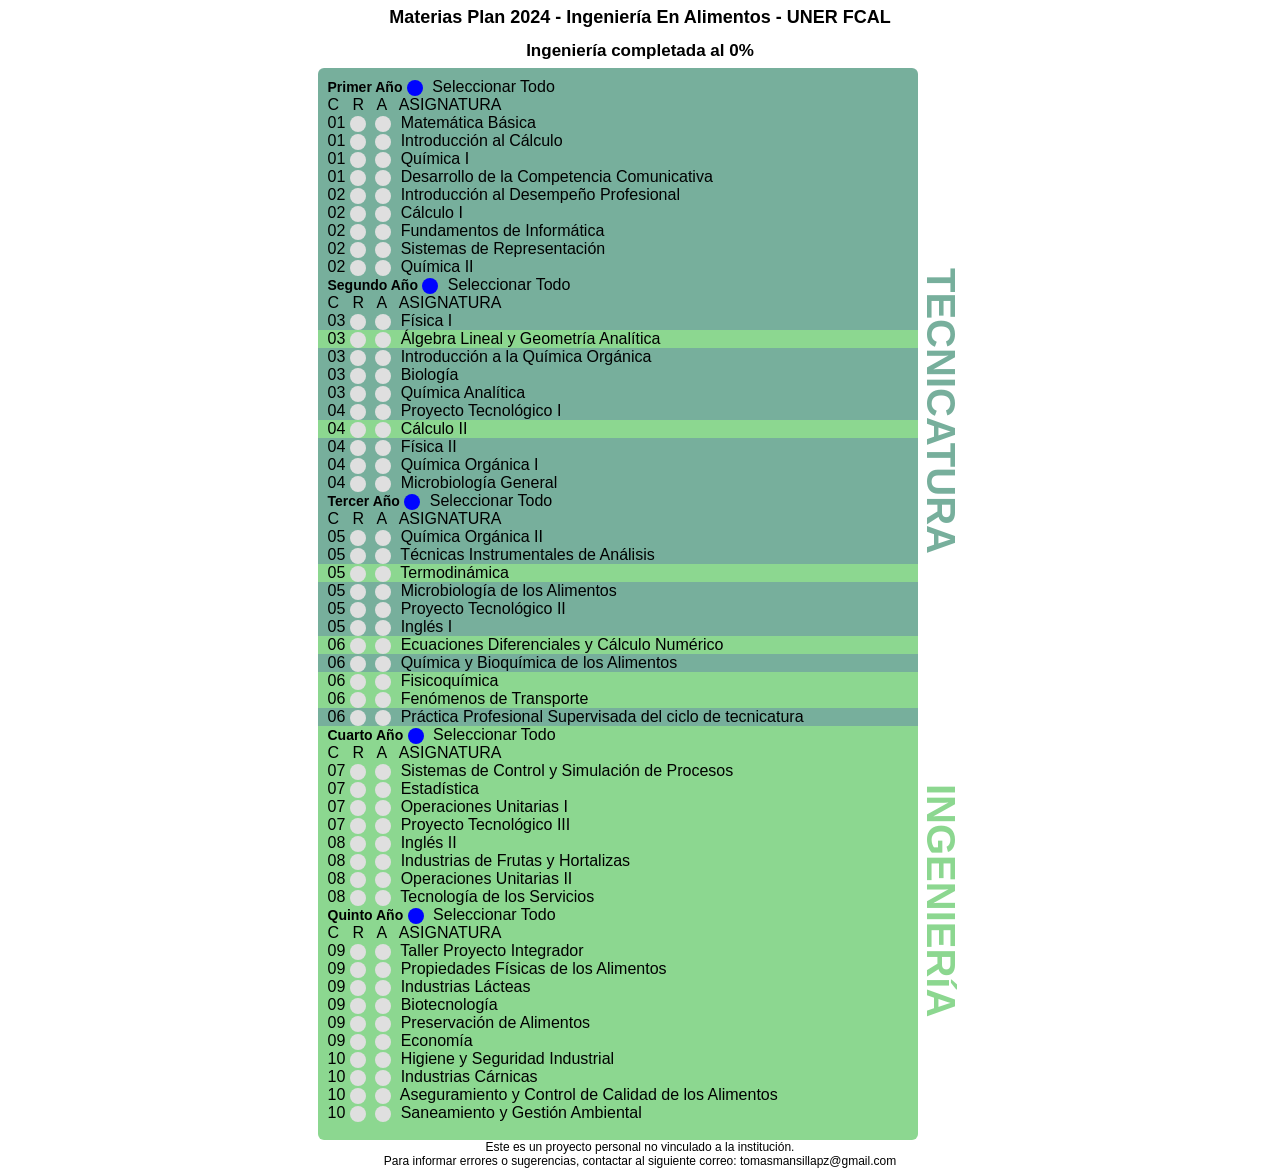
==== ali.html @ 965e3a56 "Add files via upload" ====
<!DOCTYPE html>
<html lang="es">
<head>
  <meta charset="UTF-8">
  <meta name="viewport" content="width=device-width, initial-scale=1.0">
  <title>Materias Ing. Ali.</title>
  <link rel="stylesheet" href="common.css" />
</head>
<body>
  <h1>Materias Plan 2024 - Ingeniería En Alimentos - UNER FCAL</h1>
  <h2 id="r1">Ingeniería completada al 0%</h2>

  <div class="container-principal">
    <div class="opciones">
      <div class="fondo-tecnicatura">
        <label id="t">Primer Año</label>
        <input class="checkbox-anio" type="checkbox" id="selectPrimerAnio"><label> Seleccionar Todo</label><br>
        <label>C&nbsp;&nbsp;&nbsp;R&nbsp;&nbsp;&nbsp;A&nbsp;&nbsp;&nbsp;ASIGNATURA</label><br>
        <label>01</label>
        <input class="checkbox-materia-r" type="checkbox" id="mb_j">
        <input class="checkbox-materia-a" type="checkbox" id="mb_i">
        <label id="mb"> Matemática Básica</label><br>
        <label>01</label>
        <input class="checkbox-materia-r" type="checkbox" id="ic_j">
        <input class="checkbox-materia-a" type="checkbox" id="ic_i">
        <label id="ic"> Introducción al Cálculo</label><br>
        <label>01</label>
        <input class="checkbox-materia-r" type="checkbox" id="q1_j">
        <input class="checkbox-materia-a" type="checkbox" id="q1_i">
        <label id="q1"> Química I</label><br>
        <label>01</label>
        <input class="checkbox-materia-r" type="checkbox" id="dcc_j">
        <input class="checkbox-materia-a" type="checkbox" id="dcc_i">
        <label id="dcc"> Desarrollo de la Competencia Comunicativa</label><br>
        <label>02</label>
        <input class="checkbox-materia-r" type="checkbox" disabled="disabled" id="idp_j">
        <input class="checkbox-materia-a" type="checkbox" disabled="disabled" id="idp_i">
        <label id="idp"> Introducción al Desempeño Profesional</label><br>
        <label>02</label>
        <input class="checkbox-materia-r" type="checkbox" disabled="disabled" id="c1_j">
        <input class="checkbox-materia-a" type="checkbox" disabled="disabled" id="c1_i">
        <label id="c1"> Cálculo I</label><br>
        <label>02</label>
        <input class="checkbox-materia-r" type="checkbox" disabled="disabled" id="fi_j">
        <input class="checkbox-materia-a" type="checkbox" disabled="disabled" id="fi_i">
        <label id="fi"> Fundamentos de Informática</label><br>
        <label>02</label>
        <input class="checkbox-materia-r" type="checkbox" disabled="disabled" id="sr_j">
        <input class="checkbox-materia-a" type="checkbox" disabled="disabled" id="sr_i">
        <label id="sr"> Sistemas de Representación</label><br>
        <label>02</label>
        <input class="checkbox-materia-r" type="checkbox" disabled="disabled" id="q2_j">
        <input class="checkbox-materia-a" type="checkbox" disabled="disabled" id="q2_i">
        <label id="q2"> Química II</label><br>
        <label id="t">Segundo Año</label>
        <input class="checkbox-anio" type="checkbox" id="selectSegundoAnio"><label> Seleccionar Todo</label><br>
        <label>C&nbsp;&nbsp;&nbsp;R&nbsp;&nbsp;&nbsp;A&nbsp;&nbsp;&nbsp;ASIGNATURA</label><br>
        <label>03</label>
        <input class="checkbox-materia-r" type="checkbox" disabled="disabled" id="f1_j">
        <input class="checkbox-materia-a" type="checkbox" disabled="disabled" id="f1_i">
        <label id="f1"> Física I</label><br>
      </div>
      <div class="fondo-ingenieria-intermedio">
        <label>03</label>
        <input class="checkbox-materia-r" type="checkbox" disabled="disabled" id="alga_j">
        <input class="checkbox-materia-a" type="checkbox" disabled="disabled" id="alga_i">
        <label id="alga"> Álgebra Lineal y Geometría Analítica</label><br>
      </div>
      <div class="fondo-tecnicatura-intermedio">
        <label>03</label>
        <input class="checkbox-materia-r" type="checkbox" disabled="disabled" id="iqo_j">
        <input class="checkbox-materia-a" type="checkbox" disabled="disabled" id="iqo_i">
        <label id="iqo"> Introducción a la Química Orgánica</label><br>
        <label>03</label>
        <input class="checkbox-materia-r" type="checkbox" disabled="disabled" id="bio_j">
        <input class="checkbox-materia-a" type="checkbox" disabled="disabled" id="bio_i">
        <label id="bio"> Biología</label><br>
        <label>03</label>
        <input class="checkbox-materia-r" type="checkbox" disabled="disabled" id="qa_j">
        <input class="checkbox-materia-a" type="checkbox" disabled="disabled" id="qa_i">
        <label id="qa"> Química Analítica</label><br>
        <label>04</label>
        <input class="checkbox-materia-r" type="checkbox" disabled="disabled" id="pt1_j">
        <input class="checkbox-materia-a" type="checkbox" disabled="disabled" id="pt1_i">
        <label id="pt1"> Proyecto Tecnológico I</label><br>
      </div>
      <div class="fondo-ingenieria-intermedio">
        <label>04</label>
        <input class="checkbox-materia-r" type="checkbox" disabled="disabled" id="c2_j">
        <input class="checkbox-materia-a" type="checkbox" disabled="disabled" id="c2_i">
        <label id="c2"> Cálculo II</label><br>
      </div>
      <div class="fondo-tecnicatura-intermedio">
        <label>04</label>
        <input class="checkbox-materia-r" type="checkbox" disabled="disabled" id="f2_j">
        <input class="checkbox-materia-a" type="checkbox" disabled="disabled" id="f2_i">
        <label id="f2"> Física II</label><br>
        <label>04</label>
        <input class="checkbox-materia-r" type="checkbox" disabled="disabled" id="qo1_j">
        <input class="checkbox-materia-a" type="checkbox" disabled="disabled" id="qo1_i">
        <label id="qo1"> Química Orgánica I</label><br>
        <label>04</label>
        <input class="checkbox-materia-r" type="checkbox" disabled="disabled" id="mg_j">
        <input class="checkbox-materia-a" type="checkbox" disabled="disabled" id="mg_i">
        <label id="mg"> Microbiología General</label><br>
        <label id="t">Tercer Año</label>
        <input class="checkbox-anio" type="checkbox" id="selectTercerAnio"><label> Seleccionar Todo</label><br>
        <label>C&nbsp;&nbsp;&nbsp;R&nbsp;&nbsp;&nbsp;A&nbsp;&nbsp;&nbsp;ASIGNATURA</label><br>
        <label>05</label>
        <input class="checkbox-materia-r" type="checkbox" disabled="disabled" id="qo2_j">
        <input class="checkbox-materia-a" type="checkbox" disabled="disabled" id="qo2_i">
        <label id="qo2"> Química Orgánica II</label><br>
        <label>05</label>
        <input class="checkbox-materia-r" type="checkbox" disabled="disabled" id="tia_j">
        <input class="checkbox-materia-a" type="checkbox" disabled="disabled" id="tia_i">
        <label id="tia"> Técnicas Instrumentales de Análisis</label><br>
      </div>
      <div class="fondo-ingenieria-intermedio">
        <label>05</label>
        <input class="checkbox-materia-r" type="checkbox" disabled="disabled" id="ter_j">
        <input class="checkbox-materia-a" type="checkbox" disabled="disabled" id="ter_i">
        <label id="ter"> Termodinámica</label><br>
      </div>
      <div class="fondo-tecnicatura-intermedio">
        <label>05</label>
        <input class="checkbox-materia-r" type="checkbox" disabled="disabled" id="ma_j">
        <input class="checkbox-materia-a" type="checkbox" disabled="disabled" id="ma_i">
        <label id="ma"> Microbiología de los Alimentos</label><br>
        <label>05</label>
        <input class="checkbox-materia-r" type="checkbox" disabled="disabled" id="pt2_j">
        <input class="checkbox-materia-a" type="checkbox" disabled="disabled" id="pt2_i">
        <label id="pt2"> Proyecto Tecnológico II</label><br>
        <label>05</label>
        <input class="checkbox-materia-r" type="checkbox" disabled="disabled" id="i1_j">
        <input class="checkbox-materia-a" type="checkbox" disabled="disabled" id="i1_i">
        <label id="i1"> Inglés I</label><br>
      </div>
      <div class="fondo-ingenieria-intermedio">
        <label>06</label>
        <input class="checkbox-materia-r" type="checkbox" disabled="disabled" id="edcn_j">
        <input class="checkbox-materia-a" type="checkbox" disabled="disabled" id="edcn_i">
        <label id="edcn"> Ecuaciones Diferenciales y Cálculo Numérico</label><br>
      </div>
      <div class="fondo-tecnicatura-intermedio">
        <label>06</label>
        <input class="checkbox-materia-r" type="checkbox" disabled="disabled" id="qba_j">
        <input class="checkbox-materia-a" type="checkbox" disabled="disabled" id="qba_i">
        <label id="qba"> Química y Bioquímica de los Alimentos</label><br>
      </div>
      <div class="fondo-ingenieria-intermedio">
        <label>06</label>
        <input class="checkbox-materia-r" type="checkbox" disabled="disabled" id="fq_j">
        <input class="checkbox-materia-a" type="checkbox" disabled="disabled" id="fq_i">
        <label id="fq"> Fisicoquímica</label><br>
        <label>06</label>
        <input class="checkbox-materia-r" type="checkbox" disabled="disabled" id="ft_j">
        <input class="checkbox-materia-a" type="checkbox" disabled="disabled" id="ft_i">
        <label id="ft"> Fenómenos de Transporte</label><br>
      </div>
      <div class="fondo-tecnicatura-intermedio">
        <label>06</label>
        <input class="checkbox-materia-r" type="checkbox" disabled="disabled" id="ppst_j">
        <input class="checkbox-materia-a" type="checkbox" disabled="disabled" id="ppst_i">
        <label id="ppst"> Práctica Profesional Supervisada del ciclo de tecnicatura </label><br>
      </div>
      <div class="fondo-ingenieria">
        <label id="t">Cuarto Año</label>
        <input class="checkbox-anio" type="checkbox" id="selectCuartoAnio"><label> Seleccionar Todo</label><br>
        <label>C&nbsp;&nbsp;&nbsp;R&nbsp;&nbsp;&nbsp;A&nbsp;&nbsp;&nbsp;ASIGNATURA</label><br>
        <label>07</label>
        <input class="checkbox-materia-r" type="checkbox" disabled="disabled" id="scsp_j">
        <input class="checkbox-materia-a" type="checkbox" disabled="disabled" id="scsp_i"> 
        <label id="scsp"> Sistemas de Control y Simulación de Procesos</label><br>
        <label>07</label>
        <input class="checkbox-materia-r" type="checkbox" disabled="disabled" id="est_j">
        <input class="checkbox-materia-a" type="checkbox" disabled="disabled" id="est_i">
        <label id="est"> Estadística</label><br>
        <label>07</label>
        <input class="checkbox-materia-r" type="checkbox" disabled="disabled" id="ou1_j">
        <input class="checkbox-materia-a" type="checkbox" disabled="disabled" id="ou1_i">
        <label id="ou1"> Operaciones Unitarias I</label><br>
        <label>07</label>
        <input class="checkbox-materia-r" type="checkbox" disabled="disabled" id="pt3_j">
        <input class="checkbox-materia-a" type="checkbox" disabled="disabled" id="pt3_i">
        <label id="pt3"> Proyecto Tecnológico III</label><br>
        <label>08</label>
        <input class="checkbox-materia-r" type="checkbox" disabled="disabled" id="i2_j">
        <input class="checkbox-materia-a" type="checkbox" disabled="disabled" id="i2_i">
        <label id="i2"> Inglés II</label><br>
        <label>08</label>
        <input class="checkbox-materia-r" type="checkbox" disabled="disabled" id="ifh_j">
        <input class="checkbox-materia-a" type="checkbox" disabled="disabled" id="ifh_i">
        <label id="ifh"> Industrias de Frutas y Hortalizas</label><br>
        <label>08</label>
        <input class="checkbox-materia-r" type="checkbox" disabled="disabled" id="ou2_j">
        <input class="checkbox-materia-a" type="checkbox" disabled="disabled" id="ou2_i">
        <label id="ou2"> Operaciones Unitarias II</label><br>
        <label>08</label>
        <input class="checkbox-materia-r" type="checkbox" disabled="disabled" id="ts_j">
        <input class="checkbox-materia-a" type="checkbox" disabled="disabled" id="ts_i">
        <label id="ts"> Tecnología de los Servicios</label><br>
        <label id="t">Quinto Año</label>
        <input class="checkbox-anio" type="checkbox" id="selectQuintoAnio"><label> Seleccionar Todo</label><br>
        <label>C&nbsp;&nbsp;&nbsp;R&nbsp;&nbsp;&nbsp;A&nbsp;&nbsp;&nbsp;ASIGNATURA</label><br>
        <label>09</label>
        <input class="checkbox-materia-r" type="checkbox" disabled="disabled" id="tpi_j">
        <input class="checkbox-materia-a" type="checkbox" disabled="disabled" id="tpi_i">
        <label id="tpi"> Taller Proyecto Integrador</label><br>
        <label>09</label>
        <input class="checkbox-materia-r" type="checkbox" disabled="disabled" id="pfa_j">
        <input class="checkbox-materia-a" type="checkbox" disabled="disabled" id="pfa_i">
        <label id="pfa"> Propiedades Físicas de los Alimentos</label><br>
        <label>09</label>
        <input class="checkbox-materia-r" type="checkbox" disabled="disabled" id="il_j">
        <input class="checkbox-materia-a" type="checkbox" disabled="disabled" id="il_i">
        <label id="il"> Industrias Lácteas</label><br>
        <label>09</label>
        <input class="checkbox-materia-r" type="checkbox" disabled="disabled" id="biote_j">
        <input class="checkbox-materia-a" type="checkbox" disabled="disabled" id="biote_i">
        <label id="biote"> Biotecnología</label><br>
        <label>09</label>
        <input class="checkbox-materia-r" type="checkbox" disabled="disabled" id="pa_j">
        <input class="checkbox-materia-a" type="checkbox" disabled="disabled" id="pa_i">
        <label id="pa"> Preservación de Alimentos</label><br>
        <label>09</label>
        <input class="checkbox-materia-r" type="checkbox" disabled="disabled" id="econ_j">
        <input class="checkbox-materia-a" type="checkbox" disabled="disabled" id="econ_i">
        <label id="econ"> Economía</label><br>
        <label>10</label>
        <input class="checkbox-materia-r" type="checkbox" disabled="disabled" id="hsi_j">
        <input class="checkbox-materia-a" type="checkbox" disabled="disabled" id="hsi_i">
        <label id="hsi"> Higiene y Seguridad Industrial</label><br>
        <label>10</label>
        <input class="checkbox-materia-r" type="checkbox" disabled="disabled" id="icarn_j">
        <input class="checkbox-materia-a" type="checkbox" disabled="disabled" id="icarn_i">
        <label id="icarn"> Industrias Cárnicas</label><br>
        <label>10</label>
        <input class="checkbox-materia-r" type="checkbox" disabled="disabled" id="acca_j">
        <input class="checkbox-materia-a" type="checkbox" disabled="disabled" id="acca_i">
        <label id="acca"> Aseguramiento y Control de Calidad de los Alimentos</label><br>
        <label>10</label>
        <input class="checkbox-materia-r" type="checkbox" disabled="disabled" id="sga_j">
        <input class="checkbox-materia-a" type="checkbox" disabled="disabled" id="sga_i">
        <label id="sga"> Saneamiento y Gestión Ambiental</label><br><br>
      </div>
    </div>
    <div class="titulo">
      <h3 class="tecnicatura">TECNICATURA</h3>
      <h3 class="ingenieria">INGENIERíA</h3>
    </div>
  </div>

  <p id="yo">Este es un proyecto personal no vinculado a la institución.</p>
  <p id="yo">Para informar errores o sugerencias, contactar al siguiente correo: tomasmansillapz@gmail.com</p>

  <script src="common.js"></script>
  <script src="dataALI.js"></script>
</body>
</html>
---- common.css ----
:root {
  --fcal-color: #ff8834;
  --inge-m-color: #d79b8c;
  --tecn-m-color: #d7bf8c;
  --inge-color: #8CD790;
  --tecn-color: #77AF9C;
  --tecn-t-color: #cd74df;
  --uner-color: #0064b0;
}

* {
    padding: 0;
    margin: 0;
    box-sizing: border-box;
  }
  
  body {
    height: 100vh;
    display: grid;
    place-items: center;
    font-family: Arial, sans-serif;
  }

  .container-principal {
    display: flex;
  }

  .titulo {
    flex: 1;
  }

  .ingenieria {
    padding-top: 230px;
    font-size: 40px;
    writing-mode: vertical-rl;
    color: var(--inge-color);
  }

  .ingenieria-m {
    padding-top: 420px;
    font-size: 40px;
    writing-mode: vertical-rl;
    color: var(--inge-m-color);
  }

  .tecnicatura-m {
    padding-top: 180px;
    font-size: 40px;
    writing-mode: vertical-rl;
    color: var(--tecn-m-color);
  }

  .tecnicatura-t {
    padding-top: 100px;
    font-size: 40px;
    writing-mode: vertical-rl;
    color: var(--tecn-t-color);
  }

  .tecnicatura {
    padding-top: 200px;
    font-size: 40px;
    writing-mode: vertical-rl;
    color: var(--tecn-color);
  }

  .opciones {
    flex: 1;
  }

  .fondo-tecnicatura {
    width: 600px;
    background-color: var(--tecn-color); 
    padding: 10px;
    padding-bottom: 0px;
    border-radius: 6px;
    border-bottom-right-radius: 0px;
    border-bottom-left-radius: 0px;
  }

  .fondo-tecnicatura-m {
    width: 600px;
    background-color: var(--tecn-m-color); 
    padding: 10px;
    padding-bottom: 0px;
    border-radius: 6px;
  }

  .fondo-tecnicatura-t {
    width: 600px;
    background-color: var(--tecn-t-color); 
    padding: 10px;
    padding-bottom: 0px;
    border-radius: 6px;
  }

  .fondo-ingenieria {
    width: 600px;
    background-color: var(--inge-color); 
    padding: 10px;
    padding-top: 0px;
    padding-bottom: 0px;
    border-radius: 6px;
    border-top-right-radius: 0px; 
    border-top-left-radius: 0px;  
  }

  .fondo-ingenieria-m {
    width: 600px;
    background-color: var(--inge-m-color); 
    padding: 10px;
    padding-bottom: 0px;
    border-radius: 6px;
  }

  .fondo-ingenieria-intermedio {
    padding: 10px;
    padding-top: 0px;
    padding-bottom: 0px;
    width: 600px;
    background-color: var(--inge-color); 
  }

  .fondo-tecnicatura-intermedio {
    padding: 10px;
    padding-top: 0px;
    padding-bottom: 0px;
    width: 600px;
    background-color: var(--tecn-color); 
  }

  .checkbox-container {
    margin-bottom: 10px;
  }
  
  .checkbox-container label {
    font-size: 15px;
    line-height: 14px;
    padding: 0 3px;
  }
  
  h1, h2 {
    color: #000000;
    font-size: 18px;
    line-height: 24px;
    padding: 5px 0;
  }
  
  h2 {
    font-size: 17px;
  }
  
  #t {
    font-weight: bold;
    font-size: 14px;
  }
  
  #yo {
    font-size: 12px;
    line-height: 14px;
    padding: 0 3px;
  }
  
  input[type='checkbox'] {
    margin-right: 5px;
  }

  * {
  padding: 0;
  margin: 0;
  box-sizing: border-box;
}

  a button {
      width: 300px;
      height: 60px;
      padding: 10px 20px;          
      font-size: 16px;            
      font-weight: bold;        
      color: white;              
      background-color: #0064b0;
      border: none;              
      border-radius: 5px;          
      cursor: pointer;              
      transition: background-color 0.3s ease;
  }

  a button:hover {
      background-color: #ff8834;  
  }

  a button:active {
      background-color: #004080;  
  }

  .tooltip {
    position: relative;
    display: inline-block;
    cursor: help;
  }

  .tooltip .tooltiptext {
    visibility: hidden;
    width: 200px;
    background-color: #555;
    color: #fff;
    text-align: center;
    border-radius: 6px;
    padding: 10px;
    position: absolute;
    z-index: 1;
    bottom: 125%;
    left: 50%;
    margin-left: -100px;
    opacity: 0;
    transition: opacity 0.3s;
  }

  .tooltip .tooltiptext::after {
    content: "";
    position: absolute;
    top: 100%;
    left: 50%;
    margin-left: -5px;
    border-width: 5px;
    border-style: solid;
    border-color: #555 transparent transparent transparent;
  }

  .tooltip:hover .tooltiptext {
    visibility: visible;
    opacity: 1;
  }

  .info-icon {
    color: #0066cc;
    font-weight: bold;
    display: inline-block;
    width: 16px;
    height: 16px;
    text-align: center;
    line-height: 16px;
    border-radius: 50%;
    border: 1px solid #0066cc;
    font-size: 12px;
    margin-left: 5px;
  }

.checkbox-materia-r {
    appearance: none;
    width: 16px;
    height: 16px;
    border-radius: 50%;
    background-color: rgb(223, 223, 223);
    position: relative; 
    cursor: pointer;
    vertical-align: middle; 
}

.checkbox-materia-r:checked::before {
    content: "✓";
    position: absolute;
    top: 50%;
    left: 50%;
    transform: translate(-50%, -50%); 
    color: white;
    font-size: 12px;
    font-weight: bold;
    line-height: 1;
}

.checkbox-materia-a {
    appearance: none;
    width: 16px;
    height: 16px;
    border-radius: 50%;
    background-color: rgb(223, 223, 223);
    position: relative; 
    cursor: pointer;
    vertical-align: middle; 
}

.checkbox-materia-a:checked::before {
    content: "✓";
    position: absolute;
    top: 50%;
    left: 50%;
    transform: translate(-50%, -50%); 
    color: white;
    font-size: 12px;
    font-weight: bold;
    line-height: 1;
}

.checkbox-anio {
    appearance: none;
    width: 16px;
    height: 16px;
    border-radius: 50%;
    background-color: rgba(0, 4, 255, 1);
    position: relative; 
    cursor: pointer;
    vertical-align: middle; 
}

.checkbox-anio:checked::before { 
    content: "✓";
    position: absolute;
    top: 50%;
    left: 50%;
    transform: translate(-50%, -50%); 
    color: white;
    font-size: 12px;
    font-weight: bold;
    line-height: 1;
}
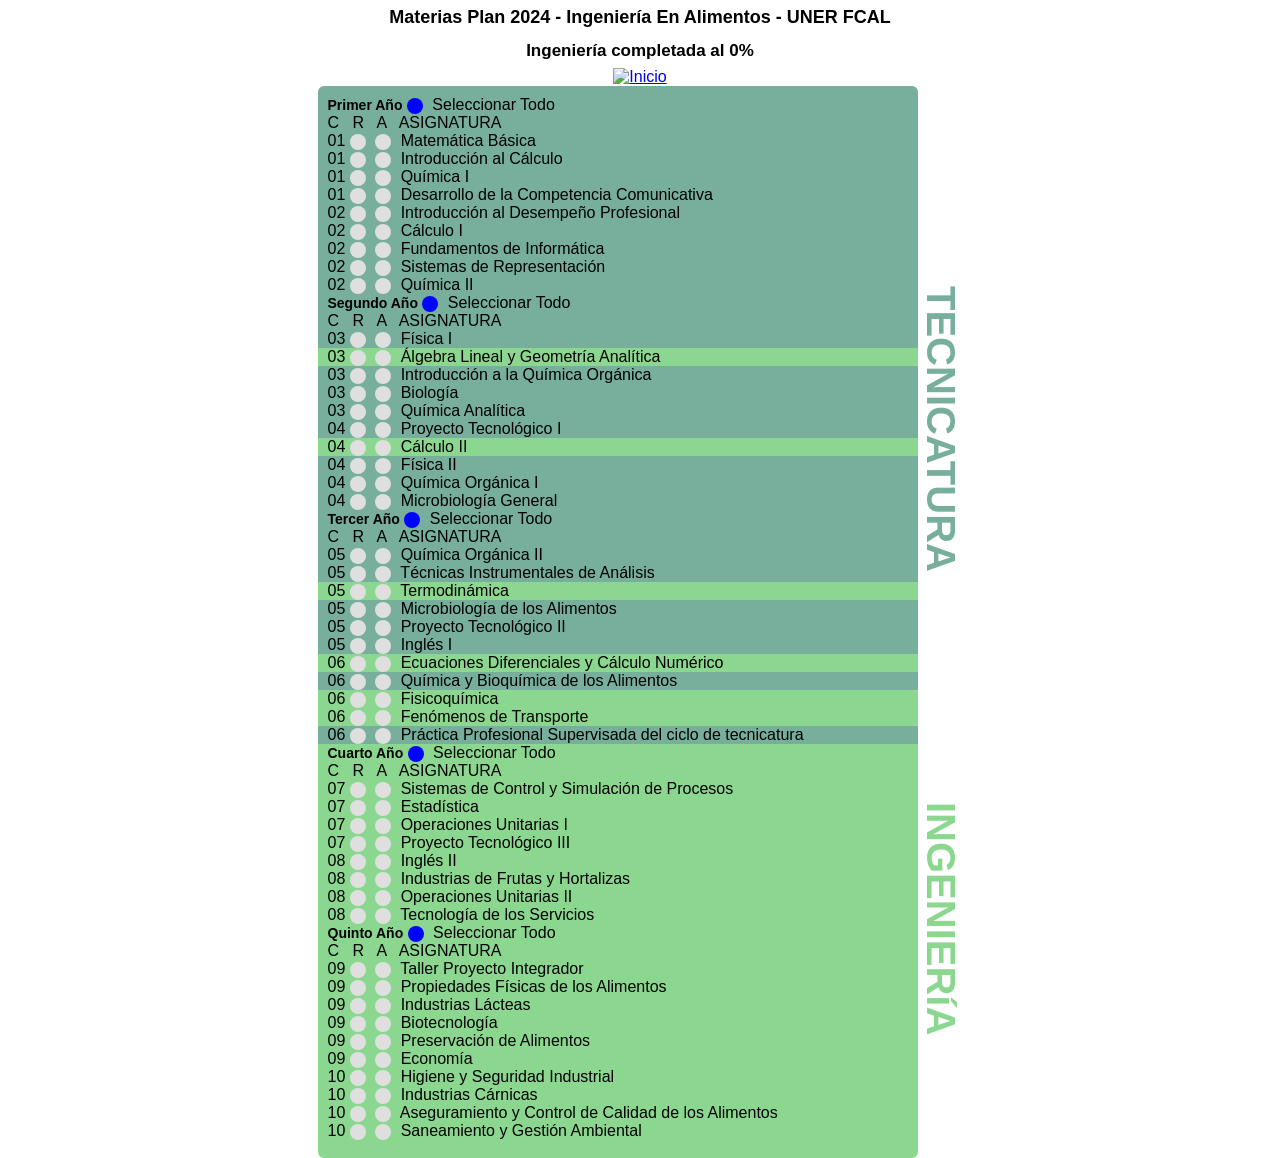
==== commit 4401cd00: "Update ali.html" ====
--- a/ali.html
+++ b/ali.html
@@ -9,7 +9,9 @@
 <body>
   <h1>Materias Plan 2024 - Ingeniería En Alimentos - UNER FCAL</h1>
   <h2 id="r1">Ingeniería completada al 0%</h2>
-
+  <a href="index.html" class="home-btn">
+    <img src="home.svg" alt="Inicio">
+  </a>
   <div class="container-principal">
     <div class="opciones">
       <div class="fondo-tecnicatura">
@@ -249,10 +251,6 @@
       <h3 class="ingenieria">INGENIERíA</h3>
     </div>
   </div>
-
-  <p id="yo">Este es un proyecto personal no vinculado a la institución.</p>
-  <p id="yo">Para informar errores o sugerencias, contactar al siguiente correo: tomasmansillapz@gmail.com</p>
-
   <script src="common.js"></script>
   <script src="dataALI.js"></script>
 </body>
